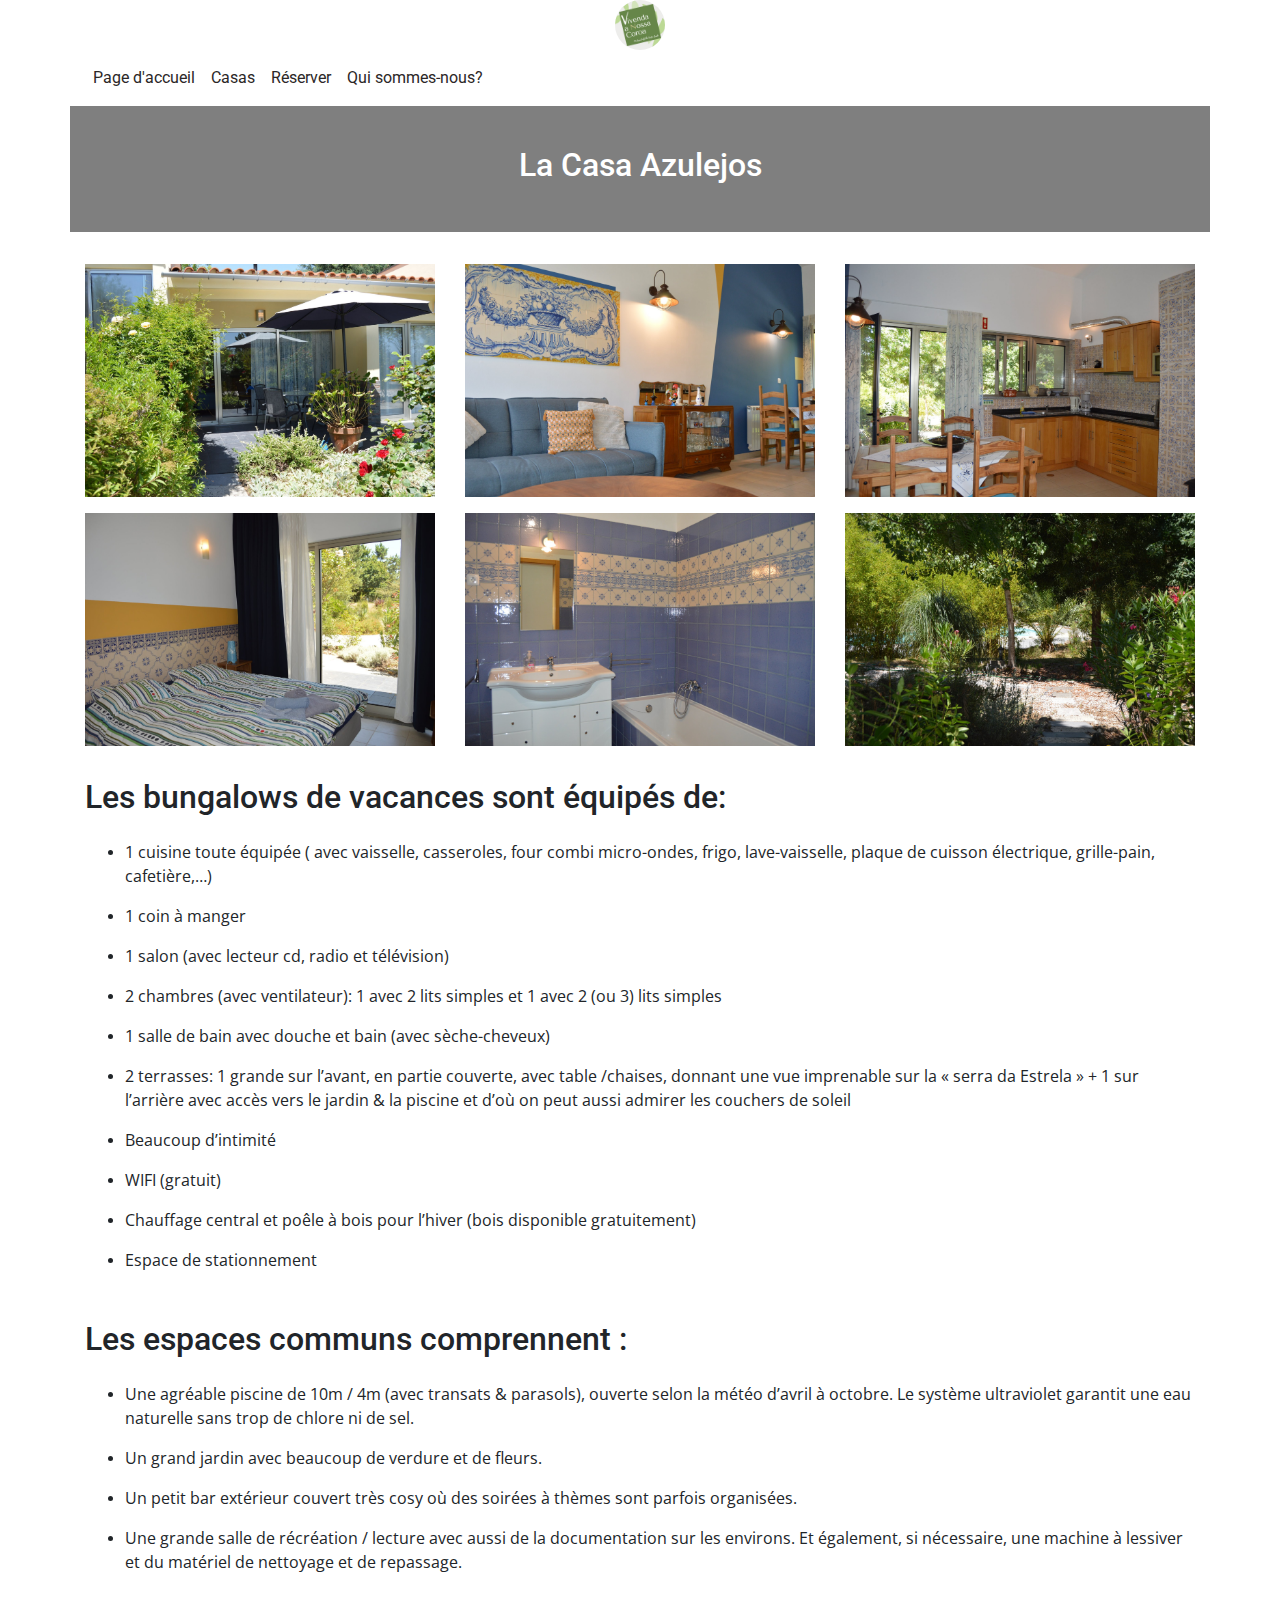
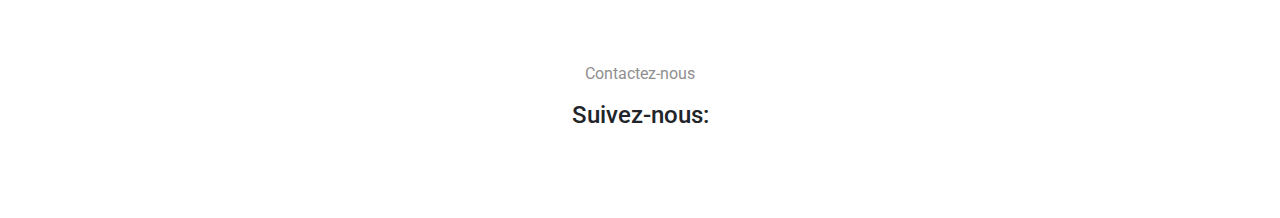
==== casa-azulejos.html @ 4697c0d6 "ajout pages casas" ====
<!DOCTYPE html>
<html lang="en">
<head>
  <meta charset="UTF-8">
  <meta name="viewport" content="width=device-width, initial-scale=1.0">
  <!-- Bootstrap, font awesome & CSS -->
  <link rel="stylesheet" href="https://use.fontawesome.com/releases/v5.6.3/css/all.css" integrity="sha384-UHRtZLI+pbxtHCWp1t77Bi1L4ZtiqrqD80Kn4Z8NTSRyMA2Fd33n5dQ8lWUE00s/" crossorigin="anonymous">
  <link rel="stylesheet" href="https://stackpath.bootstrapcdn.com/bootstrap/4.5.2/css/bootstrap.min.css" integrity="sha384-JcKb8q3iqJ61gNV9KGb8thSsNjpSL0n8PARn9HuZOnIxN0hoP+VmmDGMN5t9UJ0Z" crossorigin="anonymous">
  <link rel="stylesheet" href="style.css">
  <title>Vivenda a nossa coroa</title>
</head>
<body>
  <!-- Logo -->
  <div class="logo-bar container">
    <img src="./css/images/logo.jpeg" class="avatar-sm" alt="Logo">
  </div>

  <!-- Navbar -->
  <div class="container nav-menu my-3">
    <nav class="nav">
      <a class="menu-link px-2" href="home.html">Page d'accueil</a>
      <a class="menu-link px-2" href="casas.html">Casas</a>
      <a class="menu-link px-2" href="#">Réserver</a>
      <a class="menu-link px-2" href="#">Qui sommes-nous?</a>
    </nav>
  </div>

  <!-- Header -->
  <header class="container">
    <div class="header-text">
      <h2>La Casa Azulejos</h2>
    </div>
  </header>

  <!-- Gallery -->
  <div class="container py-4">
    <div class="row py-2">
      <img src="./css/images/azulejos/107706419_307362353972413_6466997335510121128_o.jpg" alt="" class="col-4 img-gallery">
      <img src="./css/images/azulejos/107477261_307363150639000_6108365155074391504_o.jpg" alt="" class="col-4 img-gallery">
      <img src="./css/images/azulejos/107599452_307363353972313_2130139000452262929_o.jpg" alt="" class="col-4 img-gallery">
    </div>
    <div class="row py-2">
      <img src="./css/images/azulejos/azul.jpg" alt="" class="col-4 img-gallery">
      <img src="./css/images/azulejos/107618843_307364000638915_8436199303861837115_o.jpg" alt="" class="col-4 img-gallery">
      <img src="./css/images/azulejos/107901080_307364477305534_3920691393011851535_o.jpg" alt="" class="col-4 img-gallery">
    </div>
  </div>

  <div class="text-casa container">
    <h2>Les bungalows de vacances sont équipés de:</h2>
    <ul class="py-3">
      <li>
        <p>1 cuisine toute équipée ( avec vaisselle, casseroles, four combi micro-ondes, frigo, lave-vaisselle, plaque de cuisson électrique, grille-pain, cafetière,…)</p>
      </li>
      <li>
        <p>1 coin à manger</p>
      </li>
      <li>
        <p>1 salon (avec lecteur cd, radio et télévision)</p>
      </li>
      <li>
        <p>2 chambres (avec ventilateur): 1 avec 2 lits simples et 1 avec 2 (ou 3) lits simples</p>
      </li>
      <li>
        <p>1 salle de bain avec douche et bain (avec sèche-cheveux)</p>
      </li>
      <li>
        <p>2 terrasses: 1 grande sur l’avant, en partie couverte, avec table /chaises, donnant une vue imprenable sur la « serra da Estrela » + 1 sur l’arrière avec accès vers le jardin & la piscine et d’où on peut aussi admirer les couchers de soleil</p>
      </li>
      <li>
        <p>Beaucoup d’intimité</p>
      </li>
      <li>
        <p>WIFI (gratuit)</p>
      </li>
      <li>
        <p>Chauffage central et poêle à bois pour l’hiver (bois disponible gratuitement)</p>
      </li>
      <li>
        <p>Espace de stationnement</p>
      </li>
    </ul>

    <h2>Les espaces communs comprennent :</h2>
    <ul class="py-3">
      <li>
        <p>Une agréable piscine de 10m / 4m (avec transats & parasols), ouverte selon la météo d’avril à octobre. Le système ultraviolet garantit une eau naturelle sans trop de chlore ni de sel.</p>
      </li>
      <li>
        <p>Un grand jardin avec beaucoup de verdure et de fleurs.</p>
      </li>
      <li>
        <p>Un petit bar extérieur couvert très cosy où des soirées à thèmes sont parfois organisées.</p>
      </li>
      <li>
        <p>Une grande salle de récréation / lecture avec aussi de la documentation sur les environs. Et également, si nécessaire, une machine à lessiver et du matériel de nettoyage et de repassage.</p>
      </li>
    </ul>
  </div>




<!-- footer -->
<footer class="container">
  <a href="#" class="contact">Contactez-nous</a>

  <div class="footer-social-media">
    <h4>Suivez-nous:</h4>
    <ul class="social-list">
      <li class="social-icon"><a href="https://www.facebook.com/anossacoroa/" target="_blank"><i class="fab fa-facebook-f"></i></a></li>
      <li class="social-icon"><a href="https://www.instagram.com/vivendaanossacoroa/" target="_blank"><i class="fab fa-instagram"></i></a></li>
    </ul>
  </div>
</footer>


</body>
</html>
---- style.css ----
@import "./css/header.css";
@import "./css/buttons.css";
@import "./css/navbar.css";
@import "./css/avatar.css";
@import "./css/cards.css";
@import "./css/footer.css";
@import "./css/tables.css";
@import url('https://fonts.googleapis.com/css2?family=Open+Sans:ital,wght@0,300;0,400;0,600;0,700;0,800;1,300;1,400;1,600;1,700;1,800&family=Roboto:ital,wght@0,100;0,300;0,400;0,500;0,700;0,900;1,100;1,300;1,400;1,500;1,700;1,900&display=swap');

body p {
  font-family: 'Open sans', monospace;
}

h1, h2, h3, h4, h5 {
  font-family: 'Roboto', Courier, monospace;
}
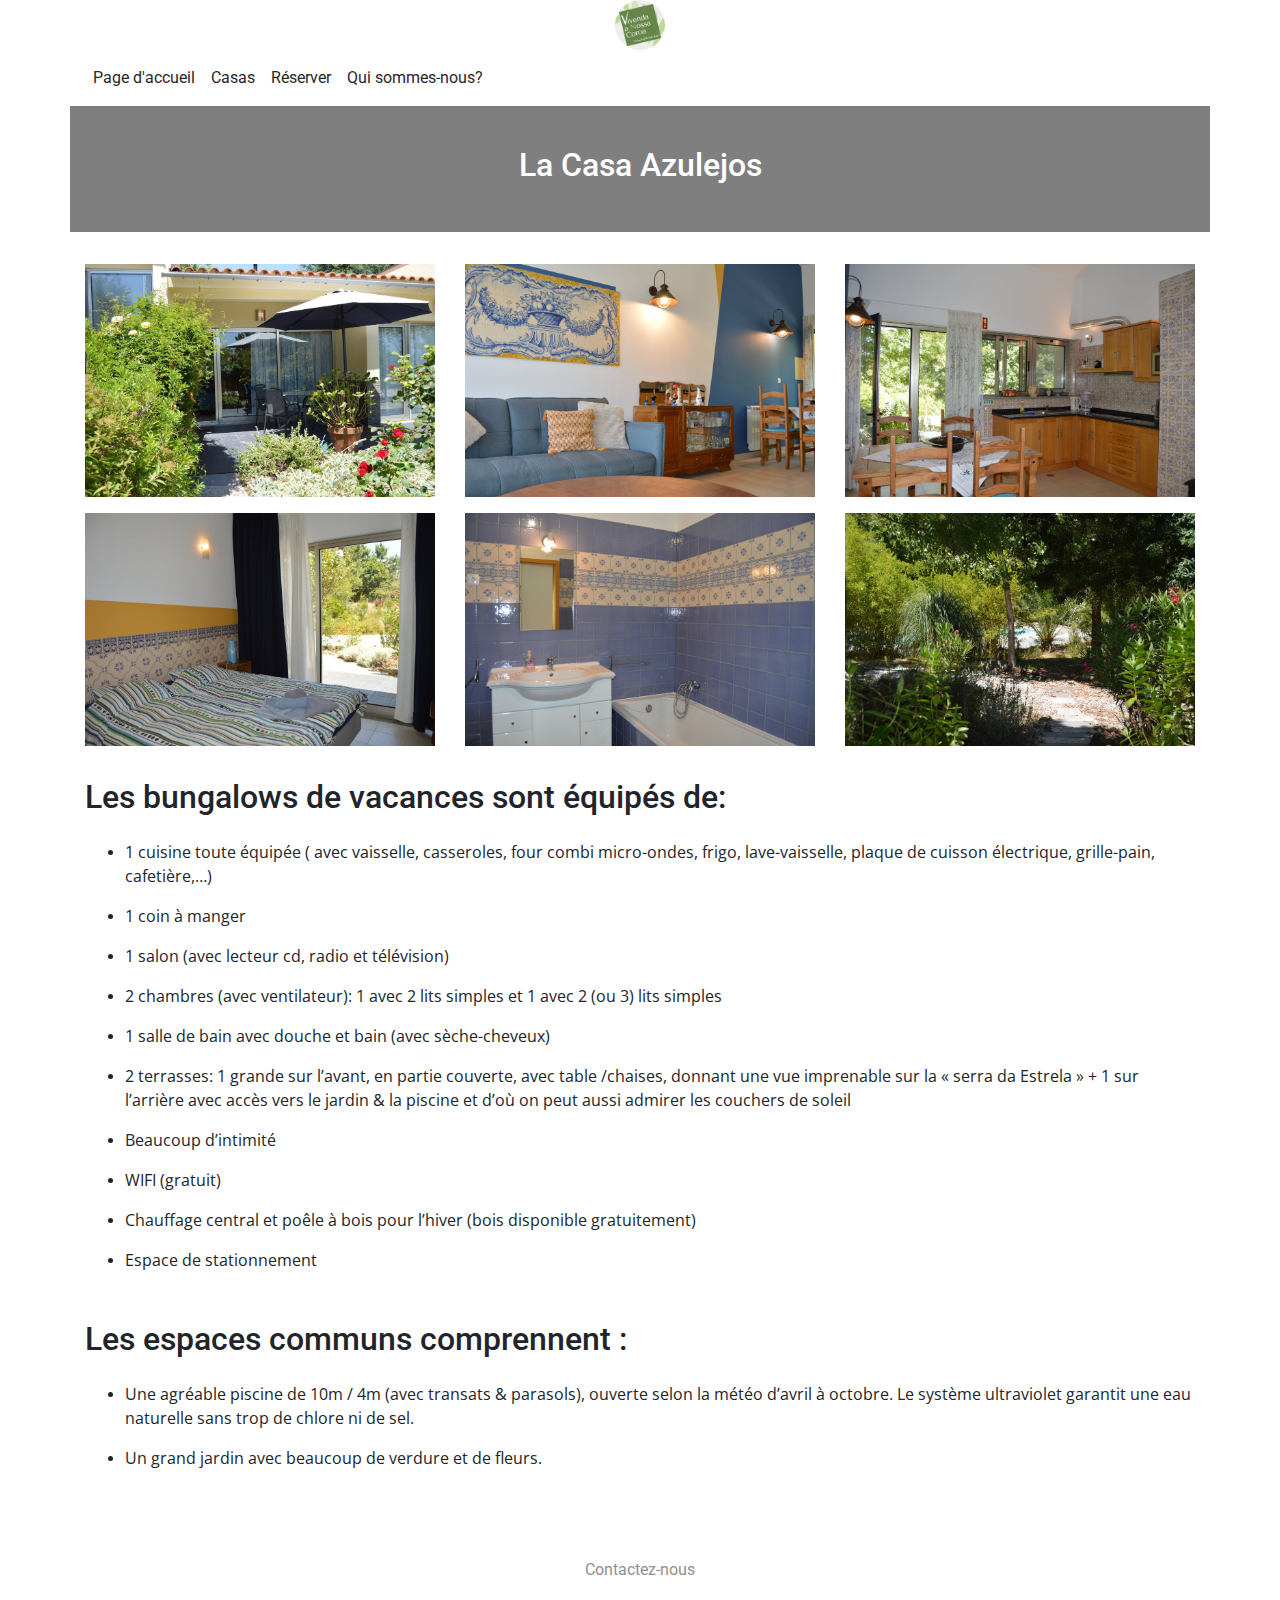
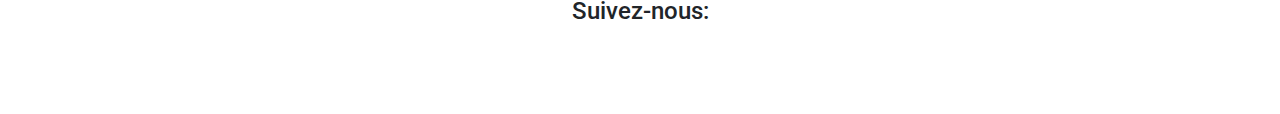
==== commit f035a7f2: "ajout about us" ====
--- a/casa-azulejos.html
+++ b/casa-azulejos.html
@@ -18,10 +18,10 @@
   <!-- Navbar -->
   <div class="container nav-menu my-3">
     <nav class="nav">
-      <a class="menu-link px-2" href="home.html">Page d'accueil</a>
+      <a class="menu-link px-2" href="index.html">Page d'accueil</a>
       <a class="menu-link px-2" href="casas.html">Casas</a>
-      <a class="menu-link px-2" href="#">Réserver</a>
-      <a class="menu-link px-2" href="#">Qui sommes-nous?</a>
+      <a class="menu-link px-2" href="reserver.html">Réserver</a>
+      <a class="menu-link px-2" href="about-us.html">Qui sommes-nous?</a>
     </nav>
   </div>
 
@@ -89,12 +89,6 @@
       <li>
         <p>Un grand jardin avec beaucoup de verdure et de fleurs.</p>
       </li>
-      <li>
-        <p>Un petit bar extérieur couvert très cosy où des soirées à thèmes sont parfois organisées.</p>
-      </li>
-      <li>
-        <p>Une grande salle de récréation / lecture avec aussi de la documentation sur les environs. Et également, si nécessaire, une machine à lessiver et du matériel de nettoyage et de repassage.</p>
-      </li>
     </ul>
   </div>
 
--- a/style.css
+++ b/style.css
@@ -5,6 +5,7 @@
 @import "./css/cards.css";
 @import "./css/footer.css";
 @import "./css/tables.css";
+@import "./css/about-us.css";
 @import url('https://fonts.googleapis.com/css2?family=Open+Sans:ital,wght@0,300;0,400;0,600;0,700;0,800;1,300;1,400;1,600;1,700;1,800&family=Roboto:ital,wght@0,100;0,300;0,400;0,500;0,700;0,900;1,100;1,300;1,400;1,500;1,700;1,900&display=swap');
 
 body p {
